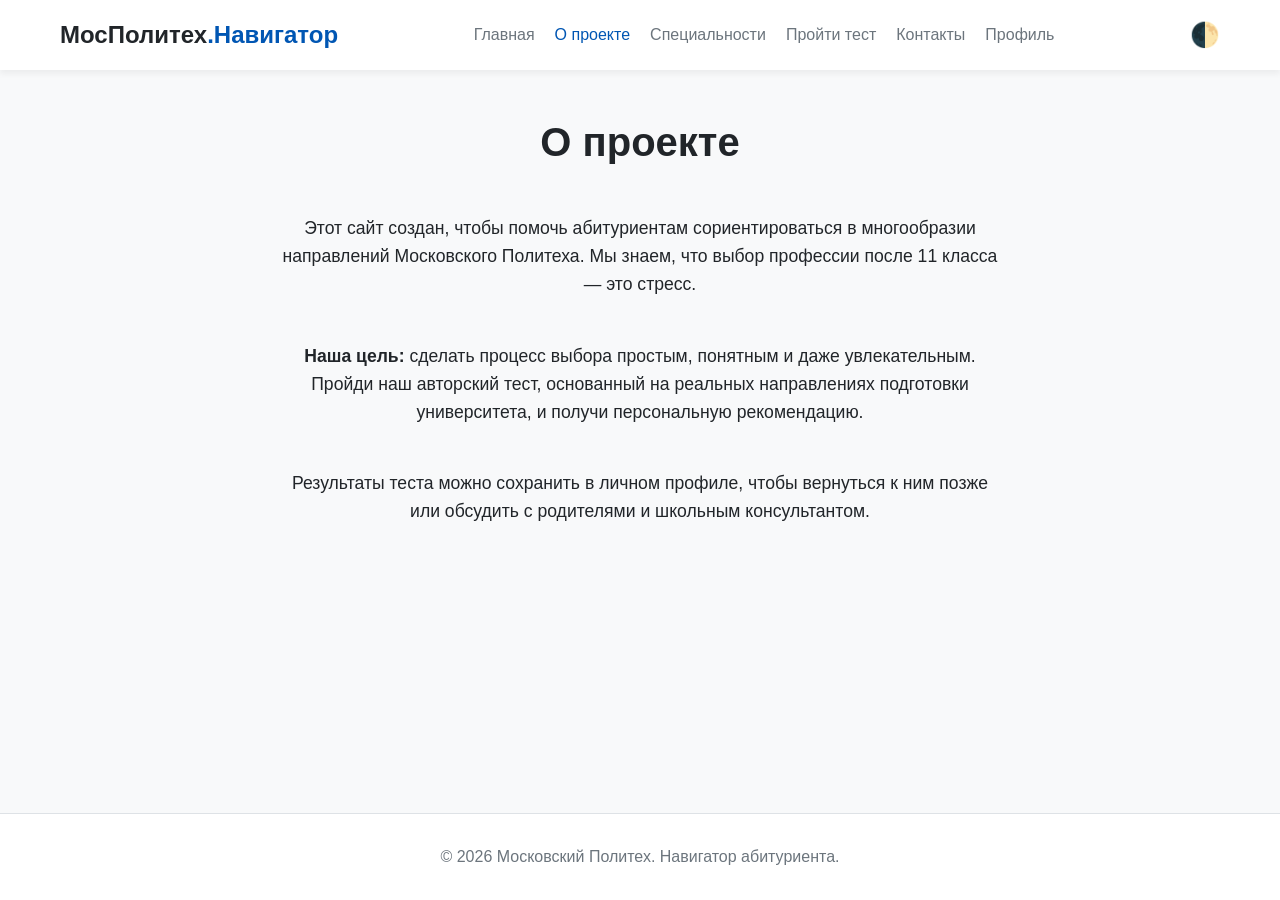
==== about.html @ 0cbd07aa "Initial commit: сайт для лабораторной работы" ====
<!DOCTYPE html>
<html lang="ru" data-theme="light">
<head>
    <meta charset="UTF-8">
    <meta name="viewport" content="width=device-width, initial-scale=1.0">
    <title>О проекте | Московский Политех</title>
    <link rel="stylesheet" href="css/base.css">
    <link rel="stylesheet" href="css/layout.css">
    <link rel="stylesheet" href="css/components.css">
    <link rel="stylesheet" href="css/pages.css">
</head>
<body>
    <div class="cursor-follower"></div>
    <header class="header">
        <div class="container header__inner">
            <a href="index.html" class="logo">МосПолитех<span>.Навигатор</span></a>
            <nav class="nav">
                <a href="index.html" class="nav__link">Главная</a>
                <a href="about.html" class="nav__link active">О проекте</a>
                <a href="specialties.html" class="nav__link">Специальности</a>
                <a href="test.html" class="nav__link">Пройти тест</a>
                <a href="contacts.html" class="nav__link">Контакты</a>
                <a href="profile.html" class="nav__link" id="profile-link">Профиль</a>
            </nav>
            <div class="header__actions">
                <button id="theme-toggle" class="btn-icon" title="Сменить тему">🌓</button>
            </div>
        </div>
    </header>

    <main class="main container">
        <div class="content-block">
            <h1 class="page-title">О проекте</h1>
            <p>Этот сайт создан, чтобы помочь абитуриентам сориентироваться в многообразии направлений Московского Политеха. Мы знаем, что выбор профессии после 11 класса — это стресс.</p>
            <br>
            <p><strong>Наша цель:</strong> сделать процесс выбора простым, понятным и даже увлекательным. Пройди наш авторский тест, основанный на реальных направлениях подготовки университета, и получи персональную рекомендацию.</p>
            <br>
            <p>Результаты теста можно сохранить в личном профиле, чтобы вернуться к ним позже или обсудить с родителями и школьным консультантом.</p>
        </div>
    </main>

    <div id="auth-modal" class="modal">
        <div class="modal__content">
            <span class="modal__close">&times;</span>
            <div id="login-view">
                <h2>Вход в профиль</h2>
                <form id="login-form">
                    <input type="email" id="login-email" placeholder="Электронная почта" required>
                    <input type="password" id="login-password" placeholder="Пароль" required>
                    <button type="submit" class="btn btn--primary btn--full">Войти</button>
                </form>
                <p class="auth-toggle">Нет аккаунта? <span id="show-register">Зарегистрироваться</span></p>
            </div>
            <div id="register-view" style="display: none;">
                <h2>Регистрация</h2>
                <form id="register-form">
                    <div class="form-row">
                        <input type="text" id="reg-firstname" placeholder="Имя" required>
                        <input type="text" id="reg-lastname" placeholder="Фамилия" required>
                    </div>
                    <input type="number" id="reg-age" placeholder="Возраст" min="14" max="30" required>
                    <input type="email" id="reg-email" placeholder="Электронная почта" required>
                    <input type="password" id="reg-password" placeholder="Пароль" required>
                    <button type="submit" class="btn btn--primary btn--full">Зарегистрироваться</button>
                </form>
                <p class="auth-toggle">Уже есть аккаунт? <span id="show-login">Войти</span></p>
            </div>
            <p class="modal__note">Регистрация нужна для сохранения развернутых результатов теста.</p>
        </div>
    </div>

    <footer class="footer">
        <div class="container"><p>&copy; 2026 Московский Политех. Навигатор абитуриента.</p></div>
    </footer>
    <script src="js/main.js"></script>
    <script src="js/auth.js"></script>
</body>
</html>
---- css/base.css ----
:root {
    --bg-color: #f8f9fa;
    --text-color: #212529;
    --card-bg: #ffffff;
    --accent-color: #0056b3;
    --accent-hover: #004494;
    --secondary-color: #6c757d;
    --border-color: #dee2e6;
    --shadow: 0 4px 6px rgba(0, 0, 0, 0.05);
    --transition: all 0.3s ease;
}

[data-theme="dark"] {
    --bg-color: #121212;
    --text-color: #e9ecef;
    --card-bg: #1e1e1e;
    --accent-color: #4dabf7;
    --accent-hover: #339af0;
    --secondary-color: #adb5bd;
    --border-color: #343a40;
    --shadow: 0 4px 6px rgba(0, 0, 0, 0.3);
}

* { box-sizing: border-box; margin: 0; padding: 0; }
html { scroll-behavior: smooth; }

body {
    font-family: 'Segoe UI', Roboto, Helvetica, Arial, sans-serif;
    background-color: var(--bg-color);
    color: var(--text-color);
    transition: var(--transition);
    line-height: 1.6;
    overflow-x: hidden;
    display: flex;
    flex-direction: column;
    min-height: 100vh;
}
---- css/layout.css ----
.container { 
    max-width: 1200px; 
    margin: 0 auto; 
    padding: 0 20px; 
}

.main { 
    flex: 1; 
    padding: 40px 0; 
}

/* Header */
.header { 
    background-color: var(--card-bg); 
    box-shadow: var(--shadow); 
    position: sticky; 
    top: 0; 
    z-index: 100; 
}
.header__inner { 
    display: flex; 
    justify-content: space-between; 
    align-items: center; 
    height: 70px; 
}
.logo { 
    font-size: 1.5rem; 
    font-weight: bold; 
    color: var(--text-color); 
    text-decoration: none; 
}
.logo span { color: var(--accent-color); }

.nav { display: flex; gap: 20px; }
.nav__link { 
    color: var(--secondary-color); 
    text-decoration: none; 
    font-weight: 500; 
    transition: var(--transition); 
}
.nav__link:hover, .nav__link.active { color: var(--accent-color); }

.header__actions { display: flex; align-items: center; gap: 15px; }
.user-display { font-weight: 600; color: var(--accent-color); cursor: pointer; }

/* Footer */
.footer { 
    background-color: var(--card-bg); 
    padding: 30px 0; 
    text-align: center; 
    color: var(--secondary-color); 
    border-top: 1px solid var(--border-color); 
    margin-top: auto; 
}

/* Адаптив для шапки */
@media (max-width: 768px) {
    .header__inner { flex-direction: column; height: auto; padding: 15px 0; gap: 15px; }
    .nav { flex-wrap: wrap; justify-content: center; gap: 10px; }
}
---- css/components.css ----
/* Кнопки */
.btn { 
    padding: 10px 20px; 
    border: none; 
    border-radius: 8px; 
    cursor: pointer; 
    font-weight: 600; 
    text-decoration: none; 
    display: inline-block; 
    transition: var(--transition); 
    font-size: 1rem; 
    text-align: center;
}
.btn:disabled { opacity: 0.5; cursor: not-allowed; pointer-events: none; }
.btn--primary { background-color: var(--accent-color); color: white; }
.btn--primary:hover:not(:disabled) { background-color: var(--accent-hover); }
.btn--outline { background-color: transparent; border: 2px solid var(--accent-color); color: var(--accent-color); }
.btn--outline:hover:not(:disabled) { background-color: var(--accent-color); color: white; }
.btn--large { padding: 15px 30px; font-size: 1.1rem; }
.btn--full { width: 100%; }
.btn-icon { background: none; border: none; font-size: 1.5rem; cursor: pointer; color: var(--text-color); }

/* Карточки */
.cards-grid { 
    display: grid; 
    grid-template-columns: repeat(auto-fit, minmax(300px, 1fr)); 
    gap: 30px; 
    margin-bottom: 60px; 
}
.card { 
    background-color: var(--card-bg); 
    padding: 30px; 
    border-radius: 12px; 
    box-shadow: var(--shadow); 
    transition: var(--transition); 
    border: 1px solid var(--border-color); 
}
.card:hover { transform: translateY(-5px); box-shadow: 0 10px 20px rgba(0,0,0,0.1); }
.card h3 { margin-bottom: 15px; color: var(--accent-color); font-size: 1.2rem; }
.tag { 
    display: inline-block; 
    background-color: rgba(0, 86, 179, 0.1); 
    color: var(--accent-color); 
    padding: 4px 10px; 
    border-radius: 20px; 
    font-size: 0.85rem; 
    margin-top: 15px; 
    margin-right: 5px; 
}

/* Модальное окно */
.modal { 
    display: none; 
    position: fixed; 
    z-index: 200; 
    left: 0; top: 0; 
    width: 100%; height: 100%; 
    background-color: rgba(0,0,0,0.6); 
    align-items: center; 
    justify-content: center; 
    backdrop-filter: blur(4px); 
}
.modal__content { 
    background-color: var(--card-bg); 
    padding: 40px; 
    border-radius: 12px; 
    width: 90%; 
    max-width: 450px; 
    position: relative; 
    box-shadow: var(--shadow); 
}
.modal__close { 
    position: absolute; 
    top: 15px; right: 20px; 
    font-size: 28px; 
    cursor: pointer; 
    color: var(--secondary-color); 
}
.modal input { 
    width: 100%; 
    padding: 12px; 
    margin: 10px 0; 
    border: 1px solid var(--border-color); 
    border-radius: 6px; 
    background-color: var(--bg-color); 
    color: var(--text-color); 
    font-size: 1rem; 
}
.modal input:focus { outline: 2px solid var(--accent-color); border-color: transparent; }

/* Строка для Имени и Фамилии в одну линию */
.form-row {
    display: flex;
    gap: 15px;
}
.form-row input {
    flex: 1;
    margin: 10px 0;
}

.auth-toggle { text-align: center; margin-top: 15px; font-size: 0.9rem; color: var(--secondary-color); }
.auth-toggle span { color: var(--accent-color); cursor: pointer; font-weight: 600; text-decoration: underline; }
.modal__note { font-size: 0.8rem; color: var(--secondary-color); margin-top: 20px; text-align: center; }

/* Курсор */
.cursor-follower { 
    position: fixed; 
    width: 20px; height: 20px; 
    background-color: var(--accent-color); 
    border-radius: 50%; 
    pointer-events: none; 
    z-index: 9999; 
    transition: transform 0.1s ease-out, opacity 0.3s ease; 
    mix-blend-mode: difference; 
    opacity: 0; /* Скрыт по умолчанию, чтобы не прыгать из (0,0) */
}

/* Адаптив для модалки и курсора */
@media (max-width: 480px) {
    .form-row { flex-direction: column; gap: 0; }
    .cursor-follower { display: none !important; }
}

/* Адаптация счетчика LiveInternet в подвале */
.footer-counter {
    display: flex;
    justify-content: center;
    align-items: center;
    margin-top: 15px;
    flex-wrap: wrap;
    gap: 10px;
}
.footer-counter img, .footer-counter a {
    max-width: 100%;
    height: auto;
}
---- css/pages.css ----
/* Главная (Hero) */
.hero { 
    padding: 100px 0; 
    text-align: center; 
    background: linear-gradient(135deg, rgba(0,86,179,0.05) 0%, rgba(77,171,247,0.05) 100%); 
}
.hero__title { font-size: 3rem; margin-bottom: 20px; line-height: 1.2; }
.highlight { color: var(--accent-color); }
.hero__subtitle { font-size: 1.2rem; color: var(--secondary-color); max-width: 700px; margin: 0 auto 40px; }
.hero__buttons { display: flex; gap: 20px; justify-content: center; }

/* Общие стили страниц */
.page-title { text-align: center; margin-bottom: 40px; font-size: 2.5rem; }

/* Страница "О проекте" (60% на ПК, 90% на мобильных) */
.content-block { 
    width: 60%; 
    margin: 0 auto; 
    font-size: 1.1rem; 
    text-align: center; 
}
.content-block p { margin-bottom: 15px; }

/* === СТИЛИ ТЕСТА (ИСПРАВЛЕННЫЕ) === */
.test-wrapper { max-width: 800px; margin: 0 auto; text-align: center; }
.progress-bar { width: 100%; height: 8px; background-color: var(--border-color); border-radius: 4px; overflow: hidden; margin-bottom: 20px; }
.progress-fill { height: 100%; background-color: var(--accent-color); width: 0%; transition: width 0.3s ease; }

/* Сетка для ДВУХ кнопок: жестко фиксирует размеры */
.answers-grid { 
    display: grid; 
    grid-template-columns: 1fr 1fr; /* Две равные колонки на ПК */
    gap: 20px; 
    margin: 30px 0; 
    width: 100%;
}

.answer-btn { 
    background-color: var(--card-bg); 
    border: 2px solid var(--border-color); 
    color: var(--text-color); 
    border-radius: 12px; 
    cursor: pointer; 
    text-align: center; 
    font-size: 1.05rem; 
    line-height: 1.4;
    padding: 25px 20px; 
    min-height: 140px; /* Фиксированная минимальная высота */
    
    /* Центрирование содержимого */
    display: flex;
    align-items: center;
    justify-content: center;
    
    /* ЗАПРЕТ на изменение размера */
    width: 100%;
    box-sizing: border-box;
    flex-shrink: 0;
    transition: all 0.2s ease;
}

.answer-btn:hover { 
    border-color: var(--accent-color); 
    background-color: rgba(0, 86, 179, 0.05); 
}

/* Состояние выбора: МЕНЯЕМ ТОЛЬКО цвет и рамку, НЕ шрифт! */
.answer-btn.selected { 
    border: 3px solid var(--accent-color); 
    background-color: rgba(0, 86, 179, 0.1); 
    transform: scale(1.02); /* Легкий визуальный отклик без сдвига соседних элементов */
}

.quiz-navigation { display: flex; justify-content: space-between; margin-top: 30px; }

.result-box { background-color: var(--card-bg); padding: 40px; border-radius: 12px; box-shadow: var(--shadow); text-align: left; }
.success-message { color: #28a745; margin-top: 15px; font-weight: bold; }

.locked-content { filter: blur(5px); user-select: none; pointer-events: none; margin-top: 20px; transition: filter 0.3s; }
.locked-content.unlocked { filter: blur(0); user-select: auto; pointer-events: auto; }
.specialties-list { margin-top: 15px; padding-left: 20px; color: var(--secondary-color); }
.specialties-list li { margin-bottom: 8px; }

/* Адаптив для страниц */
@media (max-width: 768px) {
    .hero__title { font-size: 2rem; }
    .hero__buttons { flex-direction: column; align-items: center; }
    .content-block { width: 90%; } 
    
    /* На мобильных кнопки становятся друг под другом, но все еще фиксированной ширины */
    .answers-grid { 
        grid-template-columns: 1fr; 
        gap: 15px;
    }
    .answer-btn {
        min-height: 100px;
        font-size: 1rem;
        padding: 20px 15px;
    }
    
    .quiz-navigation { flex-direction: column; gap: 10px; }
    .quiz-navigation .btn { width: 100%; }
}

/* === СТРАНИЦА ПРОФИЛЯ === */
.profile-wrapper {
    display: grid;
    grid-template-columns: 1fr 2fr;
    gap: 30px;
    max-width: 1000px;
    margin: 0 auto;
}

.profile-card {
    background-color: var(--card-bg);
    padding: 30px;
    border-radius: 12px;
    box-shadow: var(--shadow);
    text-align: center;
}

.profile-avatar-section {
    margin-bottom: 30px;
}

.avatar-container {
    position: relative;
    width: 120px;
    height: 120px;
    margin: 0 auto 15px;
}

.avatar-circle {
    width: 120px;
    height: 120px;
    border-radius: 50%;
    background-color: var(--accent-color);
    color: white;
    display: flex;
    align-items: center;
    justify-content: center;
    font-size: 2.5rem;
    font-weight: bold;
    background-size: cover;
    background-position: center;
    border: 3px solid var(--border-color);
}

.avatar-upload-btn {
    position: absolute;
    bottom: 0;
    right: 0;
    width: 35px;
    height: 35px;
    background-color: var(--accent-color);
    color: white;
    border-radius: 50%;
    display: flex;
    align-items: center;
    justify-content: center;
    cursor: pointer;
    font-size: 1.2rem;
    border: 2px solid var(--card-bg);
    transition: var(--transition);
}

.avatar-upload-btn:hover {
    background-color: var(--accent-hover);
    transform: scale(1.1);
}

.profile-name {
    font-size: 1.5rem;
    margin-bottom: 5px;
}

.profile-info {
    text-align: left;
    margin-bottom: 30px;
}

.profile-info-row {
    display: flex;
    align-items: center;
    padding: 12px 0;
    border-bottom: 1px solid var(--border-color);
}

.profile-info-row:last-child {
    border-bottom: none;
}

.profile-label {
    font-weight: 600;
    color: var(--secondary-color);
    min-width: 100px;
}

.profile-value {
    flex: 1;
    color: var(--text-color);
}

.profile-actions {
    margin-top: 20px;
}

.profile-test-result {
    background-color: var(--card-bg);
    padding: 30px;
    border-radius: 12px;
    box-shadow: var(--shadow);
}

.profile-test-result h3 {
    margin-bottom: 20px;
    color: var(--accent-color);
}

.empty-state {
    text-align: center;
    padding: 40px 20px;
    color: var(--secondary-color);
}

.empty-state a {
    color: var(--accent-color);
    text-decoration: underline;
}

.result-card {
    background-color: var(--bg-color);
    padding: 20px;
    border-radius: 8px;
    border-left: 4px solid var(--accent-color);
}

.result-card h4 {
    margin-bottom: 10px;
    font-size: 1.3rem;
}

.btn--small {
    padding: 6px 12px;
    font-size: 0.85rem;
}

/* Адаптив для профиля */
@media (max-width: 768px) {
    .profile-wrapper {
        grid-template-columns: 1fr;
    }
    
    .profile-info-row {
        flex-direction: column;
        align-items: flex-start;
        gap: 5px;
    }
    
    .profile-label {
        min-width: auto;
    }
}

/* === СТРАНИЦА ПРОФИЛЯ === */
.profile-wrapper {
    display: grid;
    grid-template-columns: 1fr 2fr;
    gap: 30px;
    max-width: 1000px;
    margin: 0 auto;
}

.profile-card {
    background-color: var(--card-bg);
    padding: 30px;
    border-radius: 12px;
    box-shadow: var(--shadow);
    text-align: center;
}

.profile-avatar-section {
    margin-bottom: 30px;
}

.avatar-container {
    position: relative;
    width: 120px;
    height: 120px;
    margin: 0 auto 15px;
}

.avatar-circle {
    width: 120px;
    height: 120px;
    border-radius: 50%;
    background-color: var(--accent-color);
    color: white;
    display: flex;
    align-items: center;
    justify-content: center;
    font-size: 2.5rem;
    font-weight: bold;
    background-size: cover;
    background-position: center;
    border: 3px solid var(--border-color);
}

.avatar-upload-btn {
    position: absolute;
    bottom: 0;
    right: 0;
    width: 35px;
    height: 35px;
    background-color: var(--accent-color);
    color: white;
    border-radius: 50%;
    display: flex;
    align-items: center;
    justify-content: center;
    cursor: pointer;
    font-size: 1.2rem;
    border: 2px solid var(--card-bg);
    transition: var(--transition);
}

.avatar-upload-btn:hover {
    background-color: var(--accent-hover);
    transform: scale(1.1);
}

.profile-name {
    font-size: 1.5rem;
    margin-bottom: 5px;
}

.profile-info {
    text-align: left;
    margin-bottom: 30px;
}

.profile-info-row {
    display: flex;
    align-items: center;
    padding: 12px 0;
    border-bottom: 1px solid var(--border-color);
}

.profile-info-row:last-child {
    border-bottom: none;
}

.profile-label {
    font-weight: 600;
    color: var(--secondary-color);
    min-width: 100px;
}

.profile-value {
    flex: 1;
    color: var(--text-color);
}

.profile-actions {
    margin-top: 20px;
}

.profile-test-result {
    background-color: var(--card-bg);
    padding: 30px;
    border-radius: 12px;
    box-shadow: var(--shadow);
}

.profile-test-result h3 {
    margin-bottom: 20px;
    color: var(--accent-color);
}

.empty-state {
    text-align: center;
    padding: 40px 20px;
    color: var(--secondary-color);
}

.empty-state a {
    color: var(--accent-color);
    text-decoration: underline;
}

.result-card {
    background-color: var(--bg-color);
    padding: 20px;
    border-radius: 8px;
    border-left: 4px solid var(--accent-color);
}

.result-card h4 {
    margin-bottom: 10px;
    font-size: 1.3rem;
}

.btn--small {
    padding: 6px 12px;
    font-size: 0.85rem;
}

@media (max-width: 768px) {
    .profile-wrapper {
        grid-template-columns: 1fr;
    }
    
    .profile-info-row {
        flex-direction: column;
        align-items: flex-start;
        gap: 5px;
    }
    
    .profile-label {
        min-width: auto;
    }
}
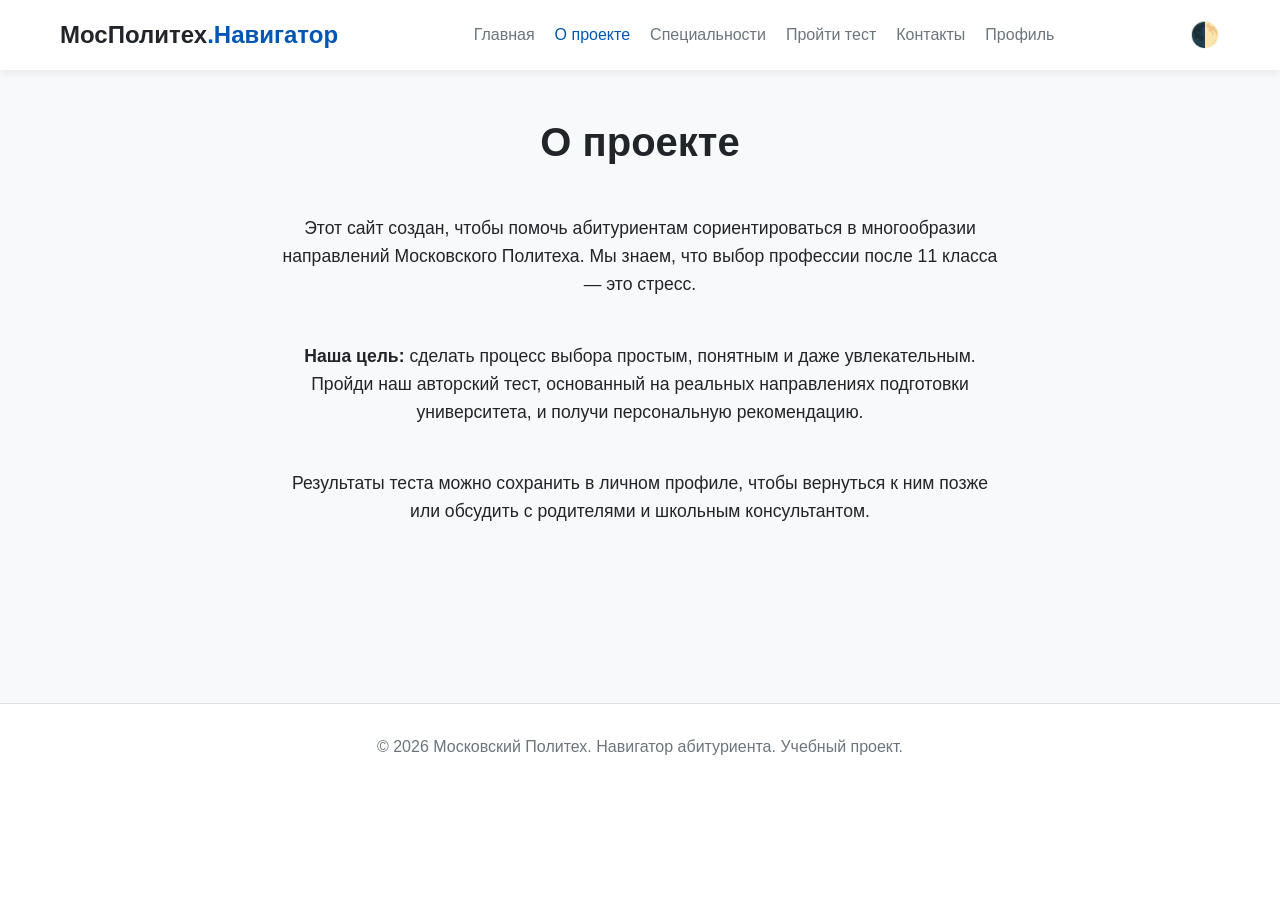
==== commit 4e7bc5bf: "Add LiveInternet counter to all pages" ====
--- a/about.html
+++ b/about.html
@@ -70,8 +70,18 @@
     </div>
 
     <footer class="footer">
-        <div class="container"><p>&copy; 2026 Московский Политех. Навигатор абитуриента.</p></div>
+        <div class="container"><p>&copy; 2026 Московский Политех. Навигатор абитуриента. Учебный проект.</p></div>
+        <divc class="footer-counter">
+          <!--LiveInternet counter-->
+          <a href="https://www.liveinternet.ru/click"
+            target="_blank"><img id="licnt1DF6" width="88" height="31" style="border:0" 
+            title="LiveInternet: показано число просмотров и посетителей за 24 часа"
+            src="[data-uri]"
+            alt=""/>
+          </a>
+        </div>
     </footer>
+    
     <script src="js/main.js"></script>
     <script src="js/auth.js"></script>
 </body>
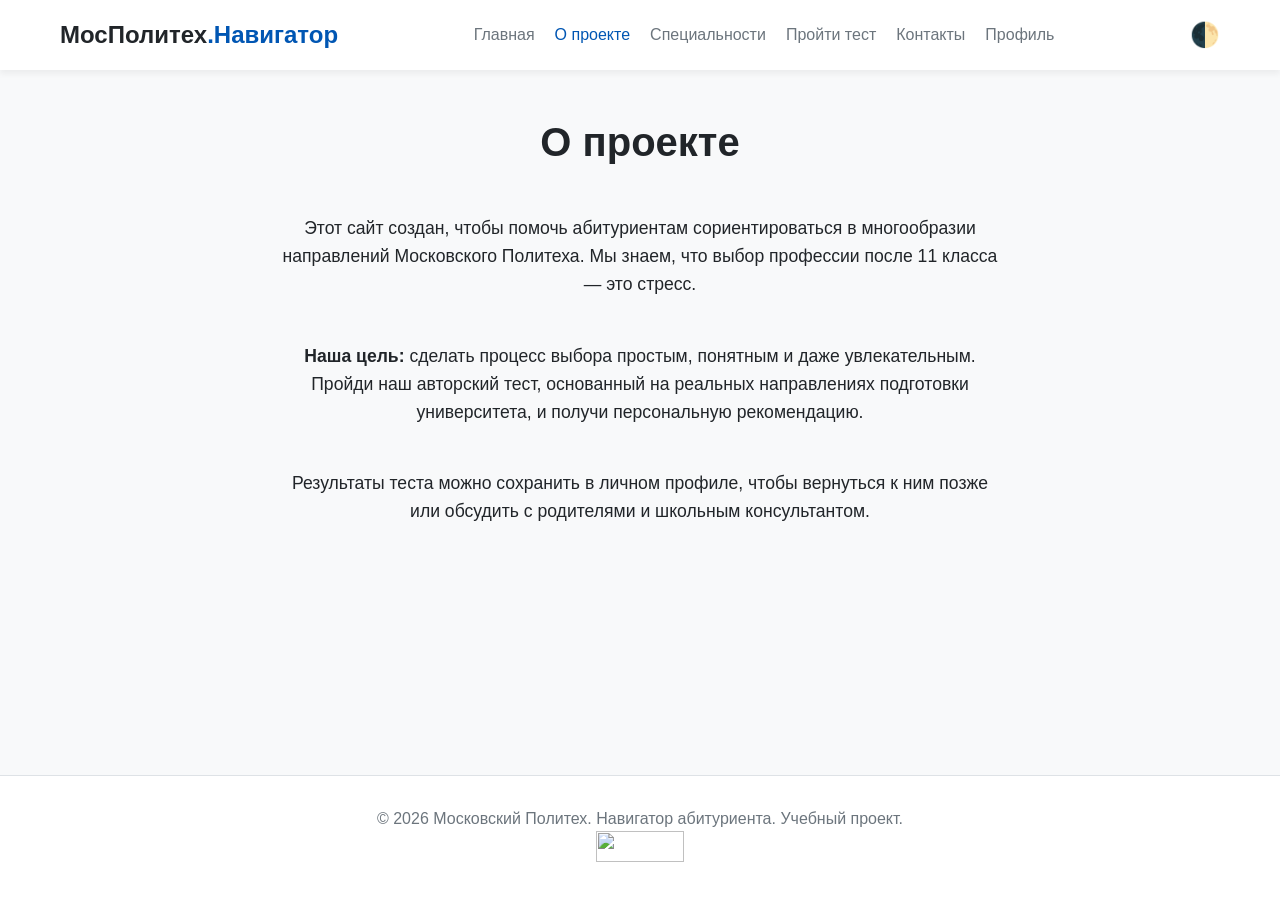
==== commit 5188e4d8: "Fix LiveInternet counter HTML and visibility" ====
--- a/about.html
+++ b/about.html
@@ -71,17 +71,28 @@
 
     <footer class="footer">
         <div class="container"><p>&copy; 2026 Московский Политех. Навигатор абитуриента. Учебный проект.</p></div>
-        <divc class="footer-counter">
+        <div class="footer-counter">
           <!--LiveInternet counter-->
           <a href="https://www.liveinternet.ru/click"
-            target="_blank"><img id="licnt1DF6" width="88" height="31" style="border:0" 
+            target="_blank">
+            <img id="licnt542B" width="88" height="31" style="border:0" 
             title="LiveInternet: показано число просмотров и посетителей за 24 часа"
             src="[data-uri]"
             alt=""/>
           </a>
+          <script>
+          (function(d,s){
+            d.getElementById("licnt542B").src=
+            "https://counter.yadro.ru/hit?t52.1;r"+escape(d.referrer)+
+            ((typeof(s)=="undefined")?"":";s"+s.width+"*"+s.height+"*"+
+            (s.colorDepth?s.colorDepth:s.pixelDepth))+";u"+escape(d.URL)+
+            ";h"+escape(d.title.substring(0,150))+";"+Math.random()
+          })(document,screen)
+          </script>
+          <!--/LiveInternet-->
         </div>
     </footer>
-    
+
     <script src="js/main.js"></script>
     <script src="js/auth.js"></script>
 </body>
--- a/css/components.css
+++ b/css/components.css
@@ -122,7 +122,7 @@
 }
 
 /* Адаптация счетчика LiveInternet в подвале */
-.footer-counter {
+/* .footer-counter {
     display: flex;
     justify-content: center;
     align-items: center;
@@ -133,4 +133,4 @@
 .footer-counter img, .footer-counter a {
     max-width: 100%;
     height: auto;
-}+} */
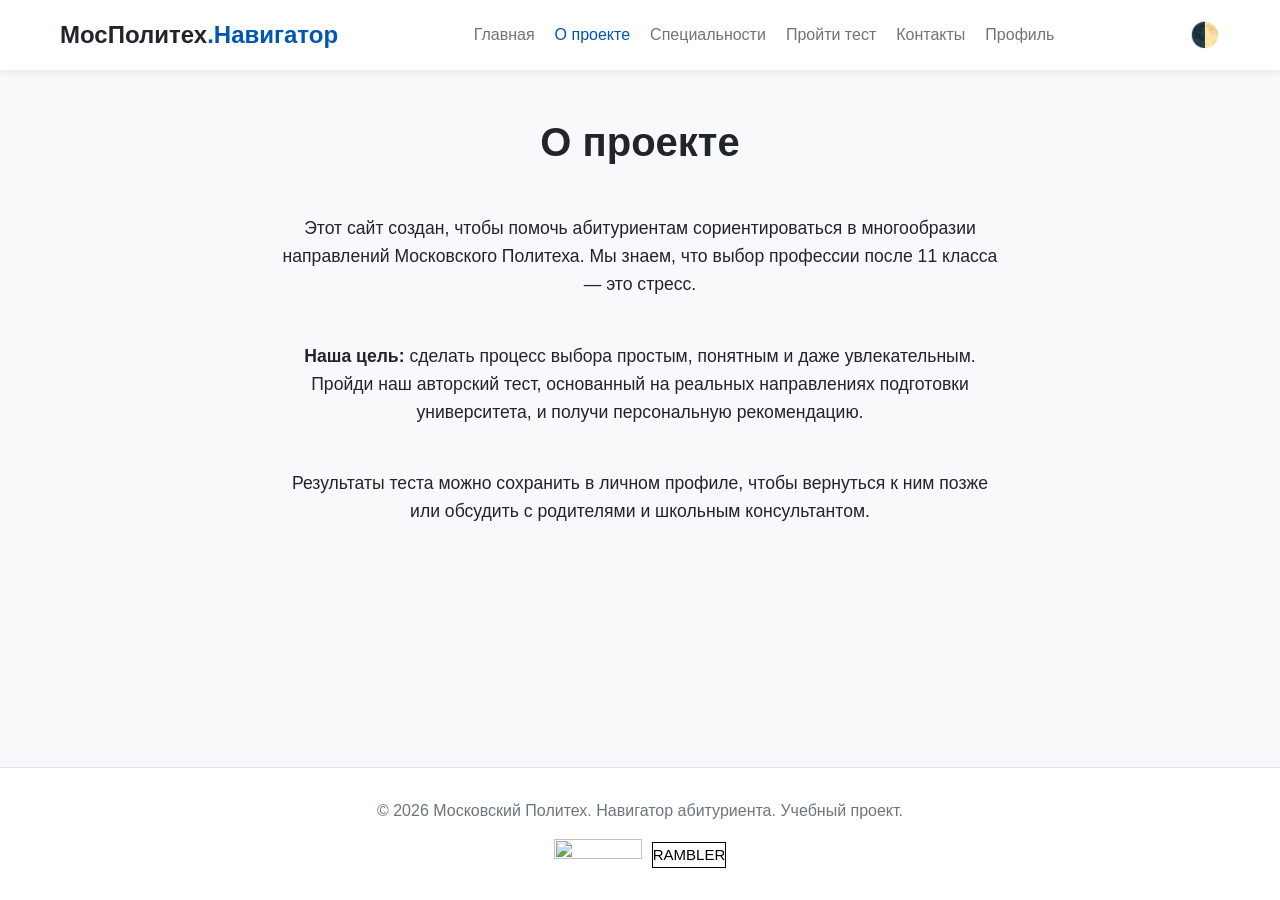
==== commit 01d6cd09: "Add event tracking for test completion" ====
--- a/about.html
+++ b/about.html
@@ -8,6 +8,36 @@
     <link rel="stylesheet" href="css/layout.css">
     <link rel="stylesheet" href="css/components.css">
     <link rel="stylesheet" href="css/pages.css">
+
+    <!-- Top100 (Kraken) Counter -->
+    <script>
+        (function (w, d, c) {
+        (w[c] = w[c] || []).push(function() {
+            var options = {
+                project: 7752939,
+                attributes_dataset: [ "your-attribute1234" ],
+                trackHashes: true,
+                user_id: null,
+            };
+            try {
+                w.top100Counter = new top100(options);
+            } catch(e) { }
+        });
+        var n = d.getElementsByTagName("script")[0],
+        s = d.createElement("script"),
+        f = function () { n.parentNode.insertBefore(s, n); };
+        s.type = "text/javascript";
+        s.async = true;
+        s.src =
+        (d.location.protocol == "https:" ? "https:" : "http:") +
+        "//st.top100.ru/top100/top100.js";
+
+        if (w.opera == "[object Opera]") {
+        d.addEventListener("DOMContentLoaded", f, false);
+    } else { f(); }
+    })(window, document, "_top100q");
+    </script>
+    <!-- END Top100 (Kraken) Counter -->
 </head>
 <body>
     <div class="cursor-follower"></div>
@@ -90,6 +120,12 @@
           })(document,screen)
           </script>
           <!--/LiveInternet-->
+          <!-- Top100 (Rambler) Counter - Minimal Text -->
+          <a href="https://top100.rambler.ru/top100/" target="_blank" 
+            style="font-family: Arial, sans-serif; font-size: 15px; color: #000; text-decoration: none; border: 1px #000 solid; ">
+              RAMBLER
+          </a>
+          <!-- /Top100 Counter -->
         </div>
     </footer>
 
--- a/css/components.css
+++ b/css/components.css
@@ -121,8 +121,7 @@
     .cursor-follower { display: none !important; }
 }
 
-/* Адаптация счетчика LiveInternet в подвале */
-/* .footer-counter {
+.footer-counter {
     display: flex;
     justify-content: center;
     align-items: center;
@@ -133,4 +132,4 @@
 .footer-counter img, .footer-counter a {
     max-width: 100%;
     height: auto;
-} */+}
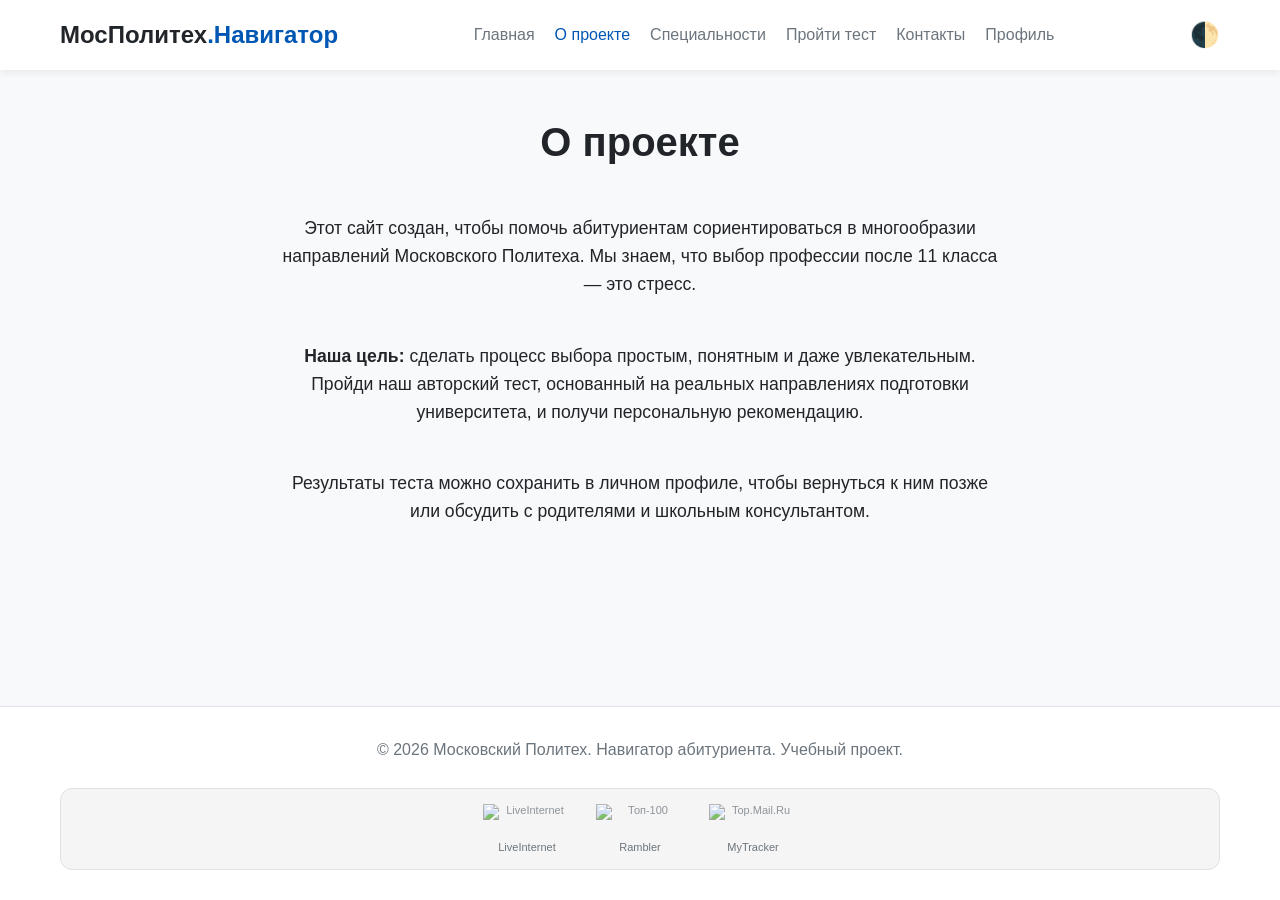
==== commit f6a995c4: "last update" ====
--- a/about.html
+++ b/about.html
@@ -100,36 +100,42 @@
     </div>
 
     <footer class="footer">
-        <div class="container"><p>&copy; 2026 Московский Политех. Навигатор абитуриента. Учебный проект.</p></div>
+      <div class="container">
+        <p>&copy; 2026 Московский Политех. Навигатор абитуриента. Учебный проект.</p>
+            
         <div class="footer-counter">
-          <!--LiveInternet counter-->
-          <a href="https://www.liveinternet.ru/click"
-            target="_blank">
-            <img id="licnt542B" width="88" height="31" style="border:0" 
-            title="LiveInternet: показано число просмотров и посетителей за 24 часа"
-            src="[data-uri]"
-            alt=""/>
+          <!-- LiveInternet counter -->
+          <a href="https://www.liveinternet.ru/click" target="_blank" class="counter-item">
+              <img id="licnt542B" width="88" height="31" style="border:0" title="LiveInternet"
+              src="[data-uri]" alt="LiveInternet"/>
+              <span class="counter-label">LiveInternet</span>
           </a>
           <script>
           (function(d,s){
-            d.getElementById("licnt542B").src=
-            "https://counter.yadro.ru/hit?t52.1;r"+escape(d.referrer)+
-            ((typeof(s)=="undefined")?"":";s"+s.width+"*"+s.height+"*"+
-            (s.colorDepth?s.colorDepth:s.pixelDepth))+";u"+escape(d.URL)+
-            ";h"+escape(d.title.substring(0,150))+";"+Math.random()
+              d.getElementById("licnt542B").src=
+              "https://counter.yadro.ru/hit?t52.1;r"+escape(d.referrer)+
+              ((typeof(s)=="undefined")?"":";s"+s.width+"*"+s.height+"*"+
+              (s.colorDepth?s.colorDepth:s.pixelDepth))+";u"+escape(d.URL)+
+              ";h"+escape(d.title.substring(0,150))+";"+Math.random()
           })(document,screen)
           </script>
-          <!--/LiveInternet-->
-          <!-- Top100 (Rambler) Counter - Minimal Text -->
-          <a href="https://top100.rambler.ru/top100/" target="_blank" 
-            style="font-family: Arial, sans-serif; font-size: 15px; color: #000; text-decoration: none; border: 1px #000 solid; ">
-              RAMBLER
+
+          <!-- Top100 (Rambler) Counter -->
+          <a href="https://top100.rambler.ru/top100/" target="_blank" class="counter-item">
+              <img src="https://counter.rambler.ru/top100.cnt?pid=7752939" alt="Топ-100" style="border: 1px black solid; height:31px; width:88px;" />
+              <span class="counter-label">Rambler</span>
           </a>
-          <!-- /Top100 Counter -->
+
+          <!-- Top.Mail.Ru counter -->
+          <a href="https://top.mail.ru/" target="_blank" class="counter-item">
+              <img src="https://top-fwz1.mail.ru/counter?id=3803659;js=na" alt="Top.Mail.Ru" style="border:0; height:31px; width:88px;" />
+              <span class="counter-label">MyTracker</span>
+          </a>
         </div>
+      </div>
     </footer>
 
     <script src="js/main.js"></script>
     <script src="js/auth.js"></script>
 </body>
-</html>+</html>
--- a/css/components.css
+++ b/css/components.css
@@ -1,4 +1,4 @@
-/* Кнопки */
+/* === КНОПКИ === */
 .btn { 
     padding: 10px 20px; 
     border: none; 
@@ -18,9 +18,10 @@
 .btn--outline:hover:not(:disabled) { background-color: var(--accent-color); color: white; }
 .btn--large { padding: 15px 30px; font-size: 1.1rem; }
 .btn--full { width: 100%; }
+.btn--small { padding: 6px 12px; font-size: 0.85rem; }
 .btn-icon { background: none; border: none; font-size: 1.5rem; cursor: pointer; color: var(--text-color); }
 
-/* Карточки */
+/* === КАРТОЧКИ === */
 .cards-grid { 
     display: grid; 
     grid-template-columns: repeat(auto-fit, minmax(300px, 1fr)); 
@@ -48,7 +49,7 @@
     margin-right: 5px; 
 }
 
-/* Модальное окно */
+/* === МОДАЛЬНОЕ ОКНО === */
 .modal { 
     display: none; 
     position: fixed; 
@@ -102,7 +103,7 @@
 .auth-toggle span { color: var(--accent-color); cursor: pointer; font-weight: 600; text-decoration: underline; }
 .modal__note { font-size: 0.8rem; color: var(--secondary-color); margin-top: 20px; text-align: center; }
 
-/* Курсор */
+/* === КУРСОР === */
 .cursor-follower { 
     position: fixed; 
     width: 20px; height: 20px; 
@@ -115,21 +116,65 @@
     opacity: 0; /* Скрыт по умолчанию, чтобы не прыгать из (0,0) */
 }
 
-/* Адаптив для модалки и курсора */
+/* === УЛУЧШЕННЫЙ ДИЗАЙН БЛОКА СЧЕТЧИКОВ В ПОДВАЛЕ === */
+.footer-counter {
+    display: flex;
+    justify-content: center;
+    align-items: flex-start; /* Выравнивание по верхнему краю для аккуратности */
+    margin-top: 25px;
+    flex-wrap: wrap;
+    gap: 25px; /* Расстояние между счетчиками */
+    
+    background-color: rgba(128, 128, 128, 0.08); 
+    padding: 15px 25px;
+    border-radius: 12px;
+    border: 1px solid var(--border-color);
+}
+
+/* Каждый счетчик как отдельный вертикальный блок */
+.counter-item {
+    display: flex;
+    flex-direction: column;
+    align-items: center;
+    text-decoration: none;
+    color: var(--secondary-color);
+    font-size: 11px;
+    font-family: Arial, sans-serif;
+    transition: opacity 0.3s ease;
+    line-height: 1.2;
+}
+
+.counter-item img {
+    border: 0 !important;
+    opacity: 0.75;
+    transition: opacity 0.3s ease, transform 0.3s ease;
+    max-height: 31px;
+    width: auto;
+    display: block;
+    margin-bottom: 6px; /* Отступ от картинки до текста */
+}
+
+/* Эффект при наведении на весь блок счетчика */
+.counter-item:hover img {
+    opacity: 1;
+    transform: scale(1.05);
+}
+
+.counter-item:hover .counter-label {
+    color: var(--accent-color);
+}
+
+/* === АДАПТИВ ДЛЯ МОБИЛЬНЫХ УСТРОЙСТВ === */
 @media (max-width: 480px) {
     .form-row { flex-direction: column; gap: 0; }
     .cursor-follower { display: none !important; }
-}
-
-.footer-counter {
-    display: flex;
-    justify-content: center;
-    align-items: center;
-    margin-top: 15px;
-    flex-wrap: wrap;
-    gap: 10px;
-}
-.footer-counter img, .footer-counter a {
-    max-width: 100%;
-    height: auto;
+    
+    .footer-counter {
+        justify-content: space-around;
+        gap: 15px;
+        padding: 15px 10px;
+    }
+    .counter-item {
+        flex: 1 1 30%; /* Равномерное распределение на маленьком экране */
+    }
 }
